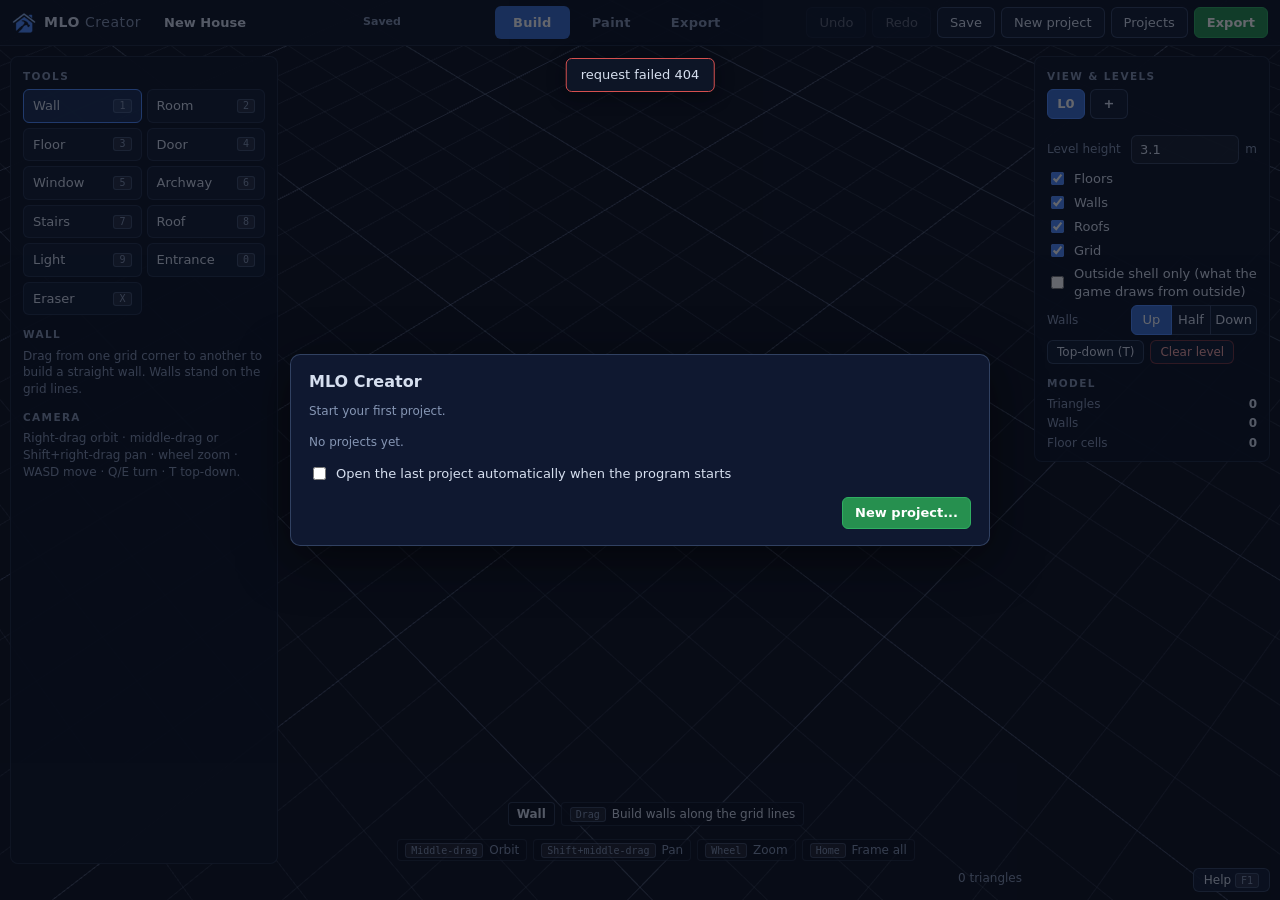
==== ui/index.html @ 5d1b7fad "Initial commit: MLO Creator source code" ====
<!doctype html>
<html lang="en">
<head>
<meta charset="utf-8">
<meta name="viewport" content="width=device-width, initial-scale=1">
<meta name="mlo-token" content="__TOKEN__">
<title>MLO Creator</title>
<link rel="icon" type="image/png" href="logo.png">
<link rel="stylesheet" href="app.css">
</head>
<body>
<div id="app">
  <canvas id="gl"></canvas>
  <div id="hudlabel"></div>

  <header id="top">
    <div class="brand"><img src="logo.png" alt="" width="24" height="24">MLO<span>Creator</span></div>
    <div class="pname"><input id="projname" spellcheck="false" maxlength="60" title="Project name"><span id="savestate"></span></div>
    <nav id="tabs"></nav>
    <div class="actions">
      <button class="btn icon" id="b-undo" title="Undo (Ctrl+Z)">Undo</button>
      <button class="btn icon" id="b-redo" title="Redo (Ctrl+Y)">Redo</button>
      <button class="btn" id="b-save" title="Save the project now (Ctrl+S). It also saves by itself.">Save</button>
      <button class="btn" id="b-new" title="Start a new project">New project</button>
      <button class="btn" id="b-projects">Projects</button>
      <button class="btn primary" id="b-export">Export</button>
    </div>
  </header>

  <aside id="left" class="panel"></aside>
  <aside id="right" class="panel"></aside>
  <section id="bench" class="panel"></section>

  <div id="keys"></div>
  <div id="status"><span id="hint"></span><span id="stats"></span></div>
  <button id="helpbtn" class="btn">Help <kbd>F1</kbd></button>
  <div id="toasts"></div>
  <div id="modal" hidden></div>
</div>
<script src="js/errors.js"></script>
<script src="js/util.js"></script>
<script src="js/textures.js"></script>
<script src="js/mesher.js"></script>
<script src="js/render.js"></script>
<script src="js/model.js"></script>
<script src="js/tools.js"></script>
<script src="js/shell.js"></script>
<script src="js/shelltools.js"></script>
<script src="js/importmodel.js"></script>
<script src="js/importtools.js"></script>
<script src="js/fitmodels.js"></script>
<script src="js/plants.js"></script>
<script src="js/walk.js"></script>
<script src="js/ui.js"></script>
<script src="js/vanillaui.js"></script>
<script src="js/importui.js"></script>
<script src="js/figure.js"></script>
<script src="js/hints.js"></script>
<script src="js/app.js"></script>
</body>
</html>
---- ui/app.css ----
﻿:root {
  --bg: #0b111d; --panel: rgba(13, 21, 38, .94); --panel2: rgba(20, 31, 54, .92); --line: rgba(130, 160, 210, .16); --line2: rgba(130, 160, 210, .30);
  --text: #d6dfef; --muted: #8696b4; --accent: #4f8cff; --accent2: #3b6fd0; --green: #2fae62; --green2: #26904f; --red: #d6504f; --amber: #e0a43a;
  --r: 6px;
}
* { box-sizing: border-box; }
html, body { margin: 0; height: 100%; background: var(--bg); color: var(--text); font: 13px/1.35 "Segoe UI", system-ui, sans-serif; overflow: hidden; user-select: none; }
#app { position: fixed; inset: 0; }
#gl { position: absolute; inset: 0; width: 100%; height: 100%; display: block; outline: none; }
#hudlabel { position: absolute; display: none; transform: translate(-50%, -140%); background: rgba(10, 16, 30, .88); border: 1px solid var(--line2); padding: 2px 8px; border-radius: 4px; font-size: 12px; pointer-events: none; white-space: nowrap; }

#top { position: absolute; left: 0; right: 0; top: 0; height: 46px; display: flex; align-items: center; gap: 14px; padding: 0 12px; background: var(--panel); border-bottom: 1px solid var(--line); z-index: 5; }
.brand { font-weight: 700; letter-spacing: .04em; font-size: 14px; display: flex; align-items: center; } .brand img { margin-right: 8px; display: block; } .brand span { font-weight: 400; color: var(--muted); margin-left: 5px; }
.pname { display: flex; align-items: center; gap: 8px; }
#projname { width: 200px; background: transparent; border: 1px solid transparent; color: var(--text); padding: 5px 8px; border-radius: var(--r); font: inherit; font-weight: 600; }
#projname:hover, #projname:focus { border-color: var(--line2); background: rgba(255, 255, 255, .04); outline: none; }
#savestate { font-size: 11px; color: var(--muted); min-width: 64px; }
#tabs { display: flex; gap: 4px; margin: 0 auto; }
#tabs button { background: transparent; border: 0; color: var(--muted); padding: 8px 18px; border-radius: var(--r); font: inherit; font-weight: 600; cursor: pointer; letter-spacing: .02em; }
#tabs button:hover { color: var(--text); background: rgba(255, 255, 255, .05); }
#tabs button.on { color: #fff; background: var(--accent2); }
.actions { display: flex; gap: 6px; }

.btn { background: var(--panel2); color: var(--text); border: 1px solid var(--line2); padding: 6px 12px; border-radius: var(--r); font: inherit; cursor: pointer; }
.btn:hover { border-color: var(--accent); background: rgba(79, 140, 255, .14); }
.btn:disabled { opacity: .4; cursor: default; border-color: var(--line); background: var(--panel2); }
.btn.primary { background: var(--green2); border-color: var(--green); color: #fff; font-weight: 600; }
.btn.primary:hover { background: var(--green); }
.btn.danger { border-color: rgba(214, 80, 79, .5); color: #f0a4a3; } .btn.danger:hover { background: rgba(214, 80, 79, .18); border-color: var(--red); }
.btn.sm { padding: 3px 9px; font-size: 12px; }
.btn.on { background: var(--accent2); border-color: var(--accent); color: #fff; }
kbd { font: 10px/1 "Consolas", monospace; background: rgba(255, 255, 255, .08); border: 1px solid var(--line2); padding: 1px 5px; border-radius: 3px; color: var(--muted); }

.panel { position: absolute; background: var(--panel); border: 1px solid var(--line); border-radius: 8px; z-index: 4; overflow: auto; }
#left { left: 10px; top: 56px; bottom: 36px; width: 268px; padding: 10px 12px; }
#right { right: 10px; top: 56px; width: 236px; padding: 10px 12px; max-height: calc(100% - 100px); }
#bench { left: 290px; right: 258px; bottom: 36px; height: 250px; padding: 10px 12px; display: none; }
body.paint #bench { display: block; }
.h { font-size: 10.5px; letter-spacing: .13em; text-transform: uppercase; color: var(--muted); margin: 12px 0 6px; font-weight: 600; } .h:first-child { margin-top: 2px; }
.row { display: flex; align-items: center; gap: 6px; margin: 5px 0; } .row.wrap { flex-wrap: wrap; }
.row > label { color: var(--muted); font-size: 12px; min-width: 78px; }
.grow { flex: 1; }
.note { color: var(--muted); font-size: 12px; margin: 6px 0; line-height: 1.4; }
.note b { color: var(--text); font-weight: 600; }

.tools { display: grid; grid-template-columns: 1fr 1fr; gap: 5px; }
.tool { display: flex; align-items: center; justify-content: space-between; gap: 6px; background: var(--panel2); border: 1px solid var(--line); color: var(--text); padding: 7px 9px; border-radius: var(--r); font: inherit; cursor: pointer; text-align: left; }
.tool:hover { border-color: var(--line2); background: rgba(79, 140, 255, .10); }
.tool.on { border-color: var(--accent); background: rgba(79, 140, 255, .22); }
.tool kbd { margin-left: auto; white-space: nowrap; }
/* tool groups: a chip per group, the tools of the chosen group as rows with a one-line explanation */
.cats { display: flex; flex-wrap: wrap; gap: 4px; }
.cat { background: var(--panel2); border: 1px solid var(--line); color: var(--muted); padding: 4px 9px; border-radius: 999px; font: inherit; font-size: 11.5px; cursor: pointer; }
.cat:hover { border-color: var(--line2); color: var(--text); }
.cat.has { color: var(--text); border-color: var(--line2); }
.cat.on { border-color: var(--accent); background: rgba(79, 140, 255, .22); color: var(--text); }
.catnote { margin: 7px 0 7px; }
/* the route card at the top of the side panel: how far along and the next step */
.route { background: var(--panel2); border: 1px solid var(--line2); border-radius: var(--r); padding: 8px 10px; margin-bottom: 8px; }
.route .rtop { display: flex; justify-content: space-between; align-items: baseline; }
.route .rt { font-size: 10.5px; letter-spacing: .13em; text-transform: uppercase; color: var(--muted); font-weight: 600; }
.route .rn { font-size: 11px; color: var(--muted); }
.route .rbar { height: 4px; background: rgba(255, 255, 255, .08); border-radius: 2px; margin: 6px 0 8px; overflow: hidden; }
.route .rbar i { display: block; height: 100%; background: var(--green); }
.route .rnext { display: flex; align-items: flex-start; gap: 8px; }
/* dropdowns: a numbered stage of the route, and a plain section; the body sits under the header with a line at its side */
.sec, .stage { display: flex; align-items: center; gap: 7px; width: 100%; background: var(--panel2); border: 1px solid var(--line); color: var(--text); padding: 6px 9px; border-radius: var(--r); font: inherit; cursor: pointer; text-align: left; margin-top: 5px; }
.sec:hover, .stage:hover { border-color: var(--line2); }
.sec.open, .stage.open { border-color: var(--line2); background: rgba(79, 140, 255, .10); }
.stage.has { border-color: var(--accent); }
.sec .arr { color: var(--muted); width: 10px; flex: none; } .stage .arr { color: var(--muted); width: 10px; flex: none; text-align: right; }
.sec .st, .stage .st { flex: 1; font-weight: 600; min-width: 0; overflow: hidden; text-overflow: ellipsis; white-space: nowrap; }
.sec .st { font-size: 12px; }
.sec .ss, .stage .ss { font-size: 11px; color: var(--muted); white-space: nowrap; }
.stage .sn { width: 18px; height: 18px; border-radius: 50%; background: var(--accent2); color: #fff; font-size: 11px; display: grid; place-items: center; flex: none; }
.secbody { padding: 4px 0 2px 8px; border-left: 2px solid var(--line); margin: 4px 0 6px 8px; }
ul.how, ol.how { margin: 4px 0; padding-left: 16px; color: var(--muted); font-size: 12px; line-height: 1.4; } .how li { margin: 3px 0; }
.note.what { color: var(--text); margin-top: 4px; }
.toollist { display: grid; grid-template-columns: 1fr; gap: 5px; }
.tool .tn { display: flex; flex-direction: column; gap: 1px; min-width: 0; }
.tool .nm { font-weight: 600; }
.tool .sub { font-size: 10.5px; color: var(--muted); line-height: 1.3; }
/* model parts: a row per texture of a model */
.prow { display: flex; align-items: center; gap: 8px; padding: 4px 6px; margin-bottom: 4px; background: var(--panel2); border: 1px solid var(--line); border-radius: var(--r); cursor: pointer; }
.prow:hover { border-color: var(--line2); }
.prow.on { border-color: var(--accent); background: rgba(79, 140, 255, .18); }
.prow.gone { opacity: .6; }
.prow .ptxt { display: flex; flex-direction: column; min-width: 0; flex: 1; }
.prow .ptxt b { overflow: hidden; text-overflow: ellipsis; white-space: nowrap; font-size: 12px; }
.pthumb { width: 32px; height: 32px; flex: none; border-radius: 4px; border: 1px solid var(--line); background: #222; }
.h.pm:hover { color: var(--text); }
.note.ok { color: #7fd9a0; } .note.bad { color: #f0a4a3; }

input[type=text], input[type=number], select, textarea { background: rgba(255, 255, 255, .05); color: var(--text); border: 1px solid var(--line2); border-radius: var(--r); padding: 5px 8px; font: inherit; min-width: 0; user-select: text; }
input[type=text]:focus, input[type=number]:focus, textarea:focus, select:focus { outline: none; border-color: var(--accent); }
textarea { width: 100%; resize: vertical; min-height: 54px; }
select option { background: #121a2c; }
input[type=checkbox] { accent-color: var(--accent); }
.chk { display: flex; align-items: center; gap: 7px; margin: 5px 0; cursor: pointer; }

.stepper { display: flex; align-items: stretch; flex: 1; }
.stepper button { width: 28px; background: var(--panel2); border: 1px solid var(--line2); color: var(--text); cursor: pointer; font-size: 15px; }
.stepper button:first-child { border-radius: var(--r) 0 0 var(--r); } .stepper button:last-child { border-radius: 0 var(--r) var(--r) 0; }
.stepper button:hover { border-color: var(--accent); }
.stepper .val { flex: 1; text-align: center; padding: 5px 4px; background: rgba(79, 140, 255, .08); border: 1px solid var(--line2); border-left: 0; border-right: 0; font-weight: 600; }
.dirpad { display: grid; grid-template-columns: repeat(3, 56px); grid-template-rows: repeat(3, 32px); gap: 4px; justify-content: center; margin: 6px 0; }
.dirpad button { background: var(--panel2); border: 1px solid var(--line2); color: var(--text); border-radius: var(--r); cursor: pointer; font: inherit; }
.dirpad button.on { background: var(--accent2); border-color: var(--accent); color: #fff; } .dirpad button:hover { border-color: var(--accent); }
.seg { display: flex; flex: 1; } .seg button { flex: 1; background: var(--panel2); border: 1px solid var(--line2); color: var(--text); padding: 5px 4px; cursor: pointer; font: inherit; margin-left: -1px; }
.seg button:first-child { border-radius: var(--r) 0 0 var(--r); margin-left: 0; } .seg button:last-child { border-radius: 0 var(--r) var(--r) 0; }
.seg button.on { background: var(--accent2); border-color: var(--accent); color: #fff; position: relative; }
.levels { display: flex; flex-wrap: wrap; gap: 5px; }
.lvl { min-width: 38px; padding: 5px 8px; background: var(--panel2); border: 1px solid var(--line2); color: var(--text); border-radius: var(--r); cursor: pointer; font: inherit; font-weight: 600; }
.lvl.on { background: var(--accent2); border-color: var(--accent); color: #fff; }

/* texture workbench */
.bench { display: grid; grid-template-columns: 210px 1fr; gap: 14px; height: 100%; }
.bench .cur { display: flex; flex-direction: column; gap: 8px; }
.bench .big { width: 100%; aspect-ratio: 1; max-height: 130px; border: 1px solid var(--line2); border-radius: var(--r); background-size: cover; image-rendering: auto; }
.chips { display: flex; flex-wrap: wrap; gap: 4px; margin-bottom: 8px; }
.chip { background: var(--panel2); border: 1px solid var(--line); color: var(--muted); border-radius: 12px; padding: 2px 10px; font-size: 12px; cursor: pointer; }
.chip.on { color: #fff; border-color: var(--accent); background: rgba(79, 140, 255, .25); }
.sw-grid { display: grid; grid-template-columns: repeat(auto-fill, minmax(78px, 1fr)); gap: 7px; overflow-y: auto; max-height: 172px; padding-right: 4px; align-content: start; }
.sw { border: 1px solid var(--line); border-radius: var(--r); padding: 3px; cursor: pointer; background: rgba(255, 255, 255, .03); }
.sw:hover { border-color: var(--line2); } .sw.on { border-color: var(--accent); box-shadow: 0 0 0 1px var(--accent); }
.sw canvas { display: block; width: 100%; aspect-ratio: 1; border-radius: 3px; }
.sw span { display: block; font-size: 10.5px; color: var(--muted); margin-top: 3px; text-align: center; white-space: nowrap; overflow: hidden; text-overflow: ellipsis; }
.defrow { display: flex; align-items: center; gap: 7px; margin: 4px 0; }
.defrow canvas { width: 22px; height: 22px; border-radius: 3px; border: 1px solid var(--line2); }
.defrow span { flex: 1; font-size: 12px; }

#status { position: absolute; left: 290px; right: 258px; bottom: 8px; height: 22px; display: flex; justify-content: space-between; color: var(--muted); font-size: 12px; z-index: 3; pointer-events: none; }
body.paint #status { display: none; }
/* the hint bar: the current tool and its keys, above the status line */
#keys { position: absolute; left: 290px; right: 258px; bottom: 34px; display: flex; flex-direction: column; align-items: stretch; gap: 3px; z-index: 3; pointer-events: none; font-size: 12px; }
#keys .row { display: flex; flex-wrap: wrap; justify-content: center; gap: 4px 6px; }
#keys .hk { background: rgba(10, 16, 30, .84); border: 1px solid var(--line); padding: 3px 8px; border-radius: 4px; color: var(--text); }
#keys .hk.t { font-weight: 700; border-color: var(--line2); }
#keys .hk kbd { margin-right: 2px; }
#keys .nav .hk { background: rgba(10, 16, 30, .6); color: var(--muted); padding: 2px 7px; }
body.paint #keys { display: none; }
/* the error banner: plain words for the person, details one click away */
#errbar { position: fixed; top: 54px; left: 50%; transform: translateX(-50%); width: min(620px, calc(100% - 40px)); z-index: 40; background: rgba(58, 24, 30, .97); border: 1px solid rgba(220, 120, 120, .55); border-radius: 8px; padding: 10px 14px; box-shadow: 0 6px 24px rgba(0, 0, 0, .45); font-size: 13px; }
#errbar[hidden] { display: none; }
#errbar .msg { font-weight: 600; }
#errbar .safe { margin-top: 2px; color: #cfe8d2; }
#errbar .det { margin: 8px 0 0; max-height: 220px; overflow: auto; white-space: pre-wrap; word-break: break-word; font: 11px/1.4 "Consolas", monospace; background: rgba(0, 0, 0, .35); border-radius: 4px; padding: 8px; color: #e8d2d2; }
#errbar .btns { display: flex; gap: 6px; align-items: center; margin-top: 8px; }
#helpbtn { position: absolute; right: 10px; bottom: 8px; z-index: 6; padding: 3px 10px; font-size: 12px; }
#toasts { position: absolute; left: 50%; top: 58px; transform: translateX(-50%); display: flex; flex-direction: column; gap: 6px; align-items: center; z-index: 30; pointer-events: none; }
.toast { background: rgba(14, 22, 40, .96); border: 1px solid var(--line2); padding: 7px 14px; border-radius: var(--r); box-shadow: 0 4px 18px rgba(0, 0, 0, .4); }
.toast.ok { border-color: var(--green); } .toast.warn { border-color: var(--amber); } .toast.err { border-color: var(--red); }

#modal { position: absolute; inset: 0; background: rgba(5, 9, 18, .62); display: flex; align-items: center; justify-content: center; z-index: 20; }
#modal[hidden] { display: none; }
.dlg { width: min(560px, 92vw); max-height: 82vh; overflow: auto; background: #0f1830; border: 1px solid var(--line2); border-radius: 10px; padding: 16px 18px; box-shadow: 0 12px 50px rgba(0, 0, 0, .55); }
.dlg h2 { margin: 0 0 10px; font-size: 16px; } .dlg .foot { display: flex; justify-content: flex-end; gap: 8px; margin-top: 14px; }
.plist { display: flex; flex-direction: column; gap: 5px; margin: 8px 0; max-height: 300px; overflow: auto; }
.pitem { display: flex; align-items: center; gap: 8px; padding: 8px 10px; background: var(--panel2); border: 1px solid var(--line); border-radius: var(--r); cursor: pointer; }
.pitem:hover { border-color: var(--accent); } .pitem small { color: var(--muted); margin-left: auto; }
/* the project list: a card per project */
.dlg.wide { width: min(700px, 94vw); }
.plist.cards { max-height: 390px; }
.pcard { display: flex; align-items: center; gap: 10px; padding: 8px; background: var(--panel2); border: 1px solid var(--line); border-radius: var(--r); cursor: pointer; }
.pcard:hover { border-color: var(--accent); }
.pthumb { width: 104px; height: 65px; flex: none; object-fit: cover; border-radius: 4px; border: 1px solid var(--line); background: #0b111d; }
.pthumb.none { display: flex; align-items: center; justify-content: center; text-align: center; color: var(--muted); font-size: 11px; }
.pinfo { flex: 1; min-width: 0; }
.pname { font-weight: 700; display: flex; align-items: center; gap: 8px; white-space: nowrap; overflow: hidden; text-overflow: ellipsis; }
.pbtns { display: flex; flex-direction: column; gap: 4px; }
.log { background: rgba(0, 0, 0, .28); border: 1px solid var(--line); border-radius: var(--r); padding: 8px 10px; font: 12px/1.45 Consolas, monospace; max-height: 190px; overflow: auto; white-space: pre-wrap; user-select: text; }
.log .bad { color: #f0a4a3; } .log .good { color: #8fdca9; }
.helpgrid { display: grid; grid-template-columns: 130px 1fr; gap: 4px 12px; font-size: 12.5px; } .helpgrid div:nth-child(odd) { color: var(--muted); }
.kv { display: grid; grid-template-columns: auto 1fr; gap: 3px 10px; font-size: 12px; color: var(--muted); } .kv b { color: var(--text); font-weight: 600; text-align: right; }
::-webkit-scrollbar { width: 8px; height: 8px; } ::-webkit-scrollbar-thumb { background: rgba(130, 160, 210, .25); border-radius: 4px; } ::-webkit-scrollbar-track { background: transparent; }


.dropzone { border: 1px dashed var(--line2); border-radius: var(--r); padding: 8px; margin: 6px 0; color: var(--muted); font-size: 12px; text-align: center; }
input[type=range] { accent-color: var(--accent); min-width: 0; }
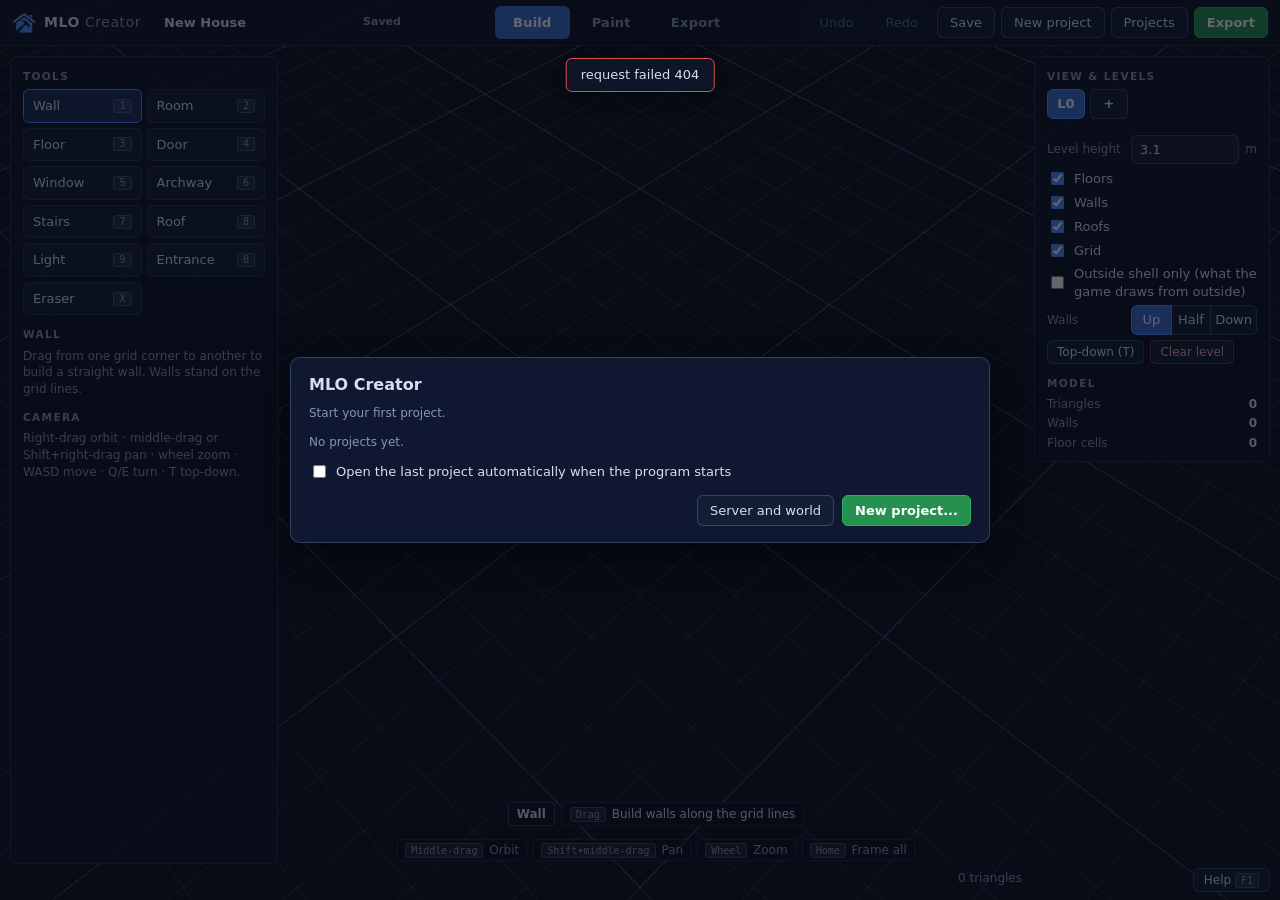
==== commit 6aa408d0: "Make the ready-to-run program at the repo root current The root MloCreator.exe and ui\ were still th" ====
--- a/ui/index.html
+++ b/ui/index.html
@@ -52,6 +52,10 @@
 <script src="js/plants.js"></script>
 <script src="js/walk.js"></script>
 <script src="js/ui.js"></script>
+<script src="js/look.js"></script>
+<script src="js/structure.js"></script>
+    <script src="js/props.js"></script>
+    <script src="js/guide.js"></script>
 <script src="js/vanillaui.js"></script>
 <script src="js/importui.js"></script>
 <script src="js/figure.js"></script>
--- a/ui/app.css
+++ b/ui/app.css
@@ -177,3 +177,17 @@
 
 .dropzone { border: 1px dashed var(--line2); border-radius: var(--r); padding: 8px; margin: 6px 0; color: var(--muted); font-size: 12px; text-align: center; }
 input[type=range] { accent-color: var(--accent); min-width: 0; }
+
+/* Place props tool: groups of suggested models */
+details.pgrp { border: 1px solid var(--line); border-radius: var(--r); margin: 6px 0; background: var(--panel2); }
+details.pgrp > summary { cursor: pointer; padding: 6px 8px; font-weight: 600; font-size: 12px; list-style: none; display: flex; gap: 6px; align-items: center; }
+details.pgrp > summary::-webkit-details-marker { display: none; }
+details.pgrp > summary::before { content: '\25B8'; color: var(--muted); }
+details.pgrp[open] > summary::before { content: '\25BE'; }
+details.pgrp .pbody { padding: 0 8px 8px; }
+.plist { max-height: 220px; overflow-y: auto; display: flex; flex-direction: column; gap: 2px; margin: 4px 0; }
+.prow { display: flex; align-items: center; gap: 6px; padding: 3px 6px; border-radius: 4px; cursor: pointer; font-size: 12px; border: 1px solid transparent; }
+.prow:hover { border-color: var(--line2); }
+.prow.on { border-color: var(--accent); background: rgba(79, 140, 255, .12); }
+.prow .pn { flex: 1; min-width: 0; overflow: hidden; text-overflow: ellipsis; white-space: nowrap; }
+.prow small { color: var(--muted); }
